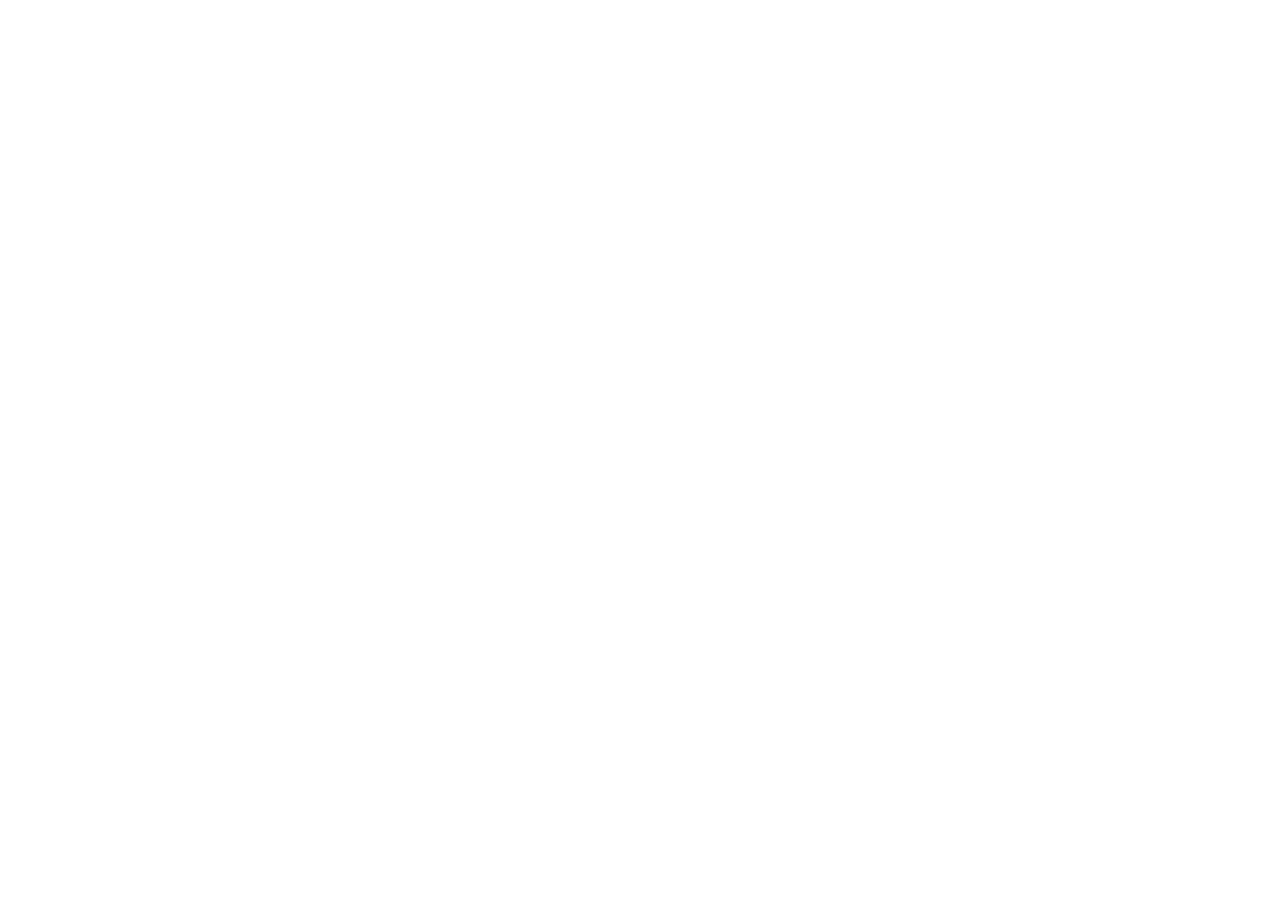
==== index.html @ 8315e6db "home page nav cor and card done" ====
<!DOCTYPE html>
<html lang="en">
<head>
    <meta charset="UTF-8">
    <meta name="viewport" content="width=device-width, initial-scale=1.0">
    <!-- Bootstrap 5 CDN -->
    <link href="https://cdn.jsdelivr.net/npm/bootstrap@5.0.2/dist/css/bootstrap.min.css" rel="stylesheet" integrity="sha384-EVSTQN3/azprG1Anm3QDgpJLIm9Nao0Yz1ztcQTwFspd3yD65VohhpuuCOmLASjC" crossorigin="anonymous">

    <title>Medinav Pharma</title>
</head>
<body>

    
</body>
</html>
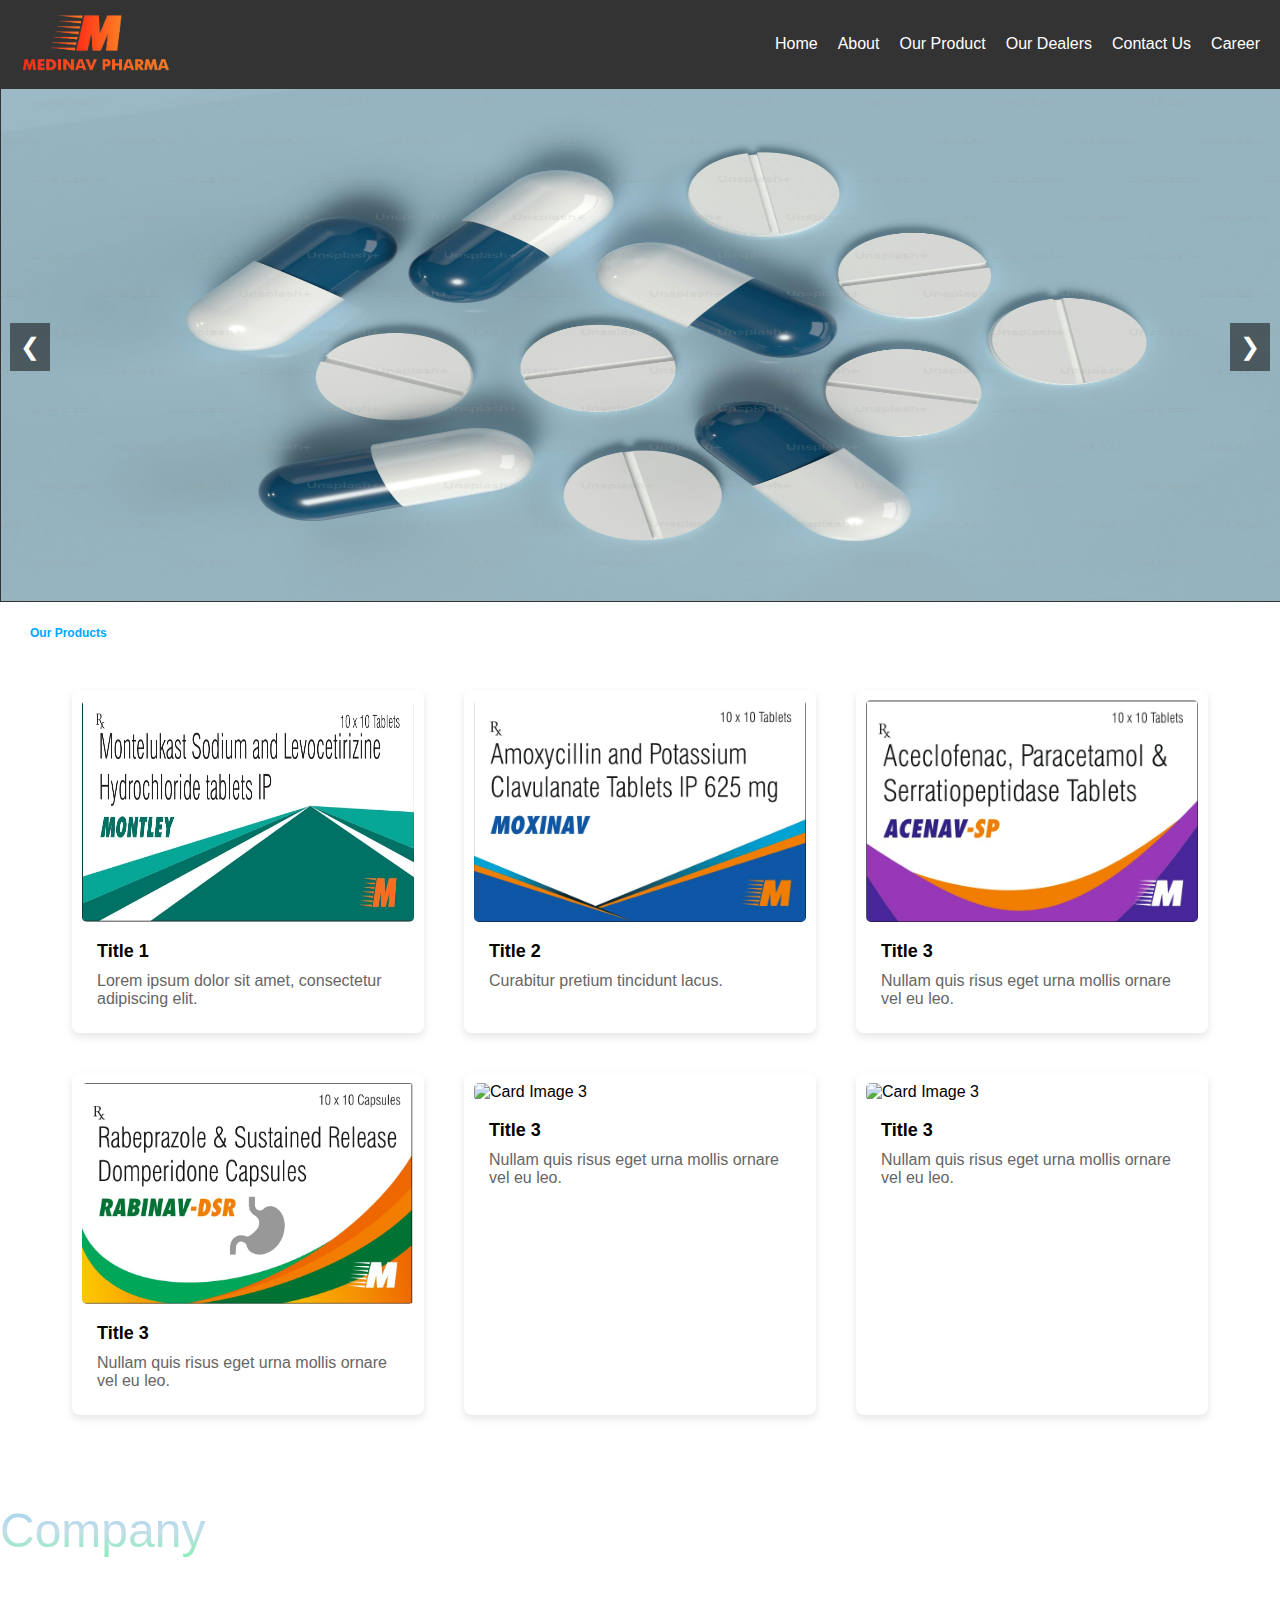
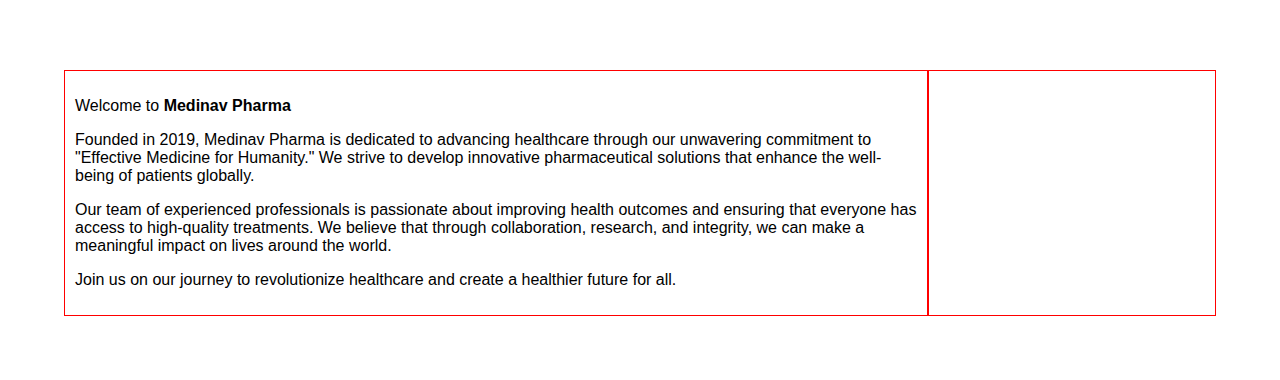
==== commit a0a130be: "final" ====
--- a/index.html
+++ b/index.html
@@ -1,15 +1,137 @@
 <!DOCTYPE html>
 <html lang="en">
-<head>
-    <meta charset="UTF-8">
-    <meta name="viewport" content="width=device-width, initial-scale=1.0">
-    <!-- Bootstrap 5 CDN -->
-    <link href="https://cdn.jsdelivr.net/npm/bootstrap@5.0.2/dist/css/bootstrap.min.css" rel="stylesheet" integrity="sha384-EVSTQN3/azprG1Anm3QDgpJLIm9Nao0Yz1ztcQTwFspd3yD65VohhpuuCOmLASjC" crossorigin="anonymous">
+  <head>
+    <meta charset="UTF-8" />
+    <meta name="viewport" content="width=device-width, initial-scale=1.0" />
+    <title>Medinav Pharma</title>
+   
+    <link rel="stylesheet" href="medinavstyle.css" />
+     <!-- <link href="https://cdn.jsdelivr.net/npm/bootstrap@5.0.2/dist/css/bootstrap.min.css" rel="stylesheet" integrity="sha384-EVSTQN3/azprG1Anm3QDgpJLIm9Nao0Yz1ztcQTwFspd3yD65VohhpuuCOmLASjC" crossorigin="anonymous"> -->
+  </head>
+  <body>
+    <header>
+      <nav class="navbar">
+        <div class="logo">
+          <a href="#"><img src="img/medinav-pharma.png" alt="" /></a>
+        </div>
+        <ul class="nav-links">
+          <li><a href="#home">Home</a></li>
+          <li><a href="#about">About</a></li>
+          <li><a href="#product">Our Product</a></li>
+          <li><a href="#dealers">Our Dealers</a></li>
+          <li><a href="#contact">Contact Us</a></li>
+          <li><a href="#career">Career</a></li>
+        </ul>
+        <div class="hamburger" id="hamburger">&#9776;</div>
+        <!-- hamburger  -->
+      </nav>
+    </header>
 
-    <title>Medinav Pharma</title>
-</head>
-<body>
+    <section class="carousel">
+      <div class="carousel-inner">
+        <div class="carousel-item active">
+          <img src="img/medicine-4.jpg" class="img-size" alt="Slide 1" />
+        </div>
+        <div class="carousel-item">
+          <img src="img/medicine-1.jpg" class="img-size" alt="Slide 2" />
+        </div>
+        <div class="carousel-item">
+          <img src="img/medicine-3.jpg" class="img-size" alt="Slide 3" />
+        </div>
+      </div>
+      <button class="carousel-control prev" id="prev">&#10094;</button>
+      <button class="carousel-control next" id="next">&#10095;</button>
+    </section>
+    <main>
+      <div class="main-header">
+        <p>Our Products</p>
+      </div>
 
-    
-</body>
-</html>+      <section class="card-container" id="product">
+        <div class="card">
+          <img src="img/Montley.jpeg" alt="Card Image 1" />
+          <div class="card-content">
+            <h2>Title 1</h2>
+            <p>Lorem ipsum dolor sit amet, consectetur adipiscing elit.</p>
+          </div>
+        </div>
+        <div class="card">
+          <img src="img/moxinav.jpeg" alt="Card Image 2" />
+          <div class="card-content">
+            <h2>Title 2</h2>
+            <p>Curabitur pretium tincidunt lacus.</p>
+          </div>
+        </div>
+        <div class="card">
+          <img src="img/acenav.jpeg" alt="Card Image 3" />
+          <div class="card-content">
+            <h2>Title 3</h2>
+            <p>Nullam quis risus eget urna mollis ornare vel eu leo.</p>
+          </div>
+        </div>
+        <div class="card">
+          <img src="img/rabinav.jpeg" alt="Card Image 3" />
+          <div class="card-content">
+            <h2>Title 3</h2>
+            <p>Nullam quis risus eget urna mollis ornare vel eu leo.</p>
+          </div>
+        </div>
+        <div class="card">
+          <img src="img/image3.jpg" alt="Card Image 3" />
+          <div class="card-content">
+            <h2>Title 3</h2>
+            <p>Nullam quis risus eget urna mollis ornare vel eu leo.</p>
+          </div>
+        </div>
+        <div class="card">
+          <!-- added Image in div  -->
+          <div class="card-img">
+            <img src="img/image3.jpg" alt="Card Image 3" />
+          </div>
+
+          <div class="card-content">
+            <h2>Title 3</h2>
+            <p>Nullam quis risus eget urna mollis ornare vel eu leo.</p>
+          </div>
+        </div>
+        <!-- Add more cards as needed -->
+      </section>
+
+      <!-- <div class="main-header">
+        <p id="title-text">Company</p>
+      </div> -->
+<section>
+    <p id="title-text">Company</p>
+</section>
+
+      <div class="company-into">
+        <div class="col" id="col1">
+          <p class="p1-title">Welcome to <strong>Medinav Pharma</strong> </p>
+          <p>
+            Founded in 2019, Medinav Pharma is dedicated to advancing healthcare
+            through our unwavering commitment to "Effective Medicine for
+            Humanity." We strive to develop innovative pharmaceutical solutions
+            that enhance the well-being of patients globally.
+          </p>
+          <p>
+            Our team of experienced professionals is passionate about improving
+            health outcomes and ensuring that everyone has access to
+            high-quality treatments. We believe that through collaboration,
+            research, and integrity, we can make a meaningful impact on lives
+            around the world.
+          </p>
+          <p>
+            Join us on our journey to revolutionize healthcare and create a
+            healthier future for all.
+          </p>
+        </div>
+        <div class="col" id="col2"></div>
+      </div>
+    </main>
+    <footer>
+
+
+    </footer>
+    <script src="medinavscript.js"></script>
+  </body>
+</html>
--- a/medinavstyle.css
+++ b/medinavstyle.css
@@ -0,0 +1,251 @@
+body {
+    margin: 0;
+    font-family: Arial, sans-serif;
+}
+.txt-bold{
+    font-weight: bold;
+}
+.txt-22{
+    font-size: 22px;
+}
+.txt-25{
+    font-size: 25px;
+}
+.txt-20{
+    font-size: 20px;
+}
+.txt-18{
+    font-size: 18px;
+}
+
+
+header {
+    background-color: #333;
+}
+
+.navbar {
+    display: flex;
+    justify-content: space-between;
+    align-items: center;
+    padding: 10px 20px;
+    position: relative;
+}
+
+.navbar .logo a {
+    color: white;
+    text-decoration: none;
+    font-size: 24px;
+    font-weight: bold;
+
+}
+.navbar .logo a img{
+    width: 150px;
+}
+
+.nav-links {
+    list-style: none;
+    padding: 0;
+    margin: 0;
+    display: flex;
+}
+
+.nav-links li {
+    margin-left: 20px;
+}
+
+.nav-links a {
+    color: white;
+    text-decoration: none;
+    font-size: 16px;
+}
+
+.hamburger {
+    display: none;
+    font-size: 24px;
+    color: white;
+    cursor: pointer;
+  
+}
+
+@media (max-width: 768px) {
+    .nav-links {
+        display: none;
+        flex-direction: column;
+        width: 100%;
+        position: absolute;
+        top: 60px;
+        left: 0;
+        /* background-color: #333; */
+        background-color: rgba(51, 51, 51, 0.3);
+        padding-left: 2rem;
+        z-index: 100;
+        
+    }
+
+    .nav-links.active {
+        display: flex;
+    
+    }
+
+    .nav-links li {
+        margin: 10px 0;
+    }
+
+    .hamburger {
+        display: block;        
+    }
+    
+}
+
+/* ************************************************************ */
+
+.carousel {
+    position: relative;
+    max-width: 100%;
+    overflow: hidden;
+   
+}
+
+.carousel-inner {
+    display: flex;
+    transition: transform 0.5s ease-in-out;
+}
+
+.carousel-item {
+    min-width: 100%;
+    
+}
+
+.carousel-item img {
+    border:1px solid #333;
+    width:100%;
+    aspect-ratio: 5/2; /*   width/height    */
+    /*   4/2 in this case 4 is width and 2 is hieght    */
+    /* object-fit:cover; */
+    display: inline-block;
+   
+}
+
+.carousel-control {
+    position: absolute;
+    top: 50%;
+    transform: translateY(-50%);
+    background-color: rgba(0, 0, 0, 0.5);
+    color: white;
+    border: none;
+    padding: 10px;
+    cursor: pointer;
+    font-size: 24px;
+    /* z-index: 100; */
+
+}
+
+.prev {
+    left: 10px;
+}
+
+.next {
+    right: 10px;
+}
+
+/* *************************************************
+ */
+ .card-container {
+    display: flex;
+    flex-wrap: wrap;
+    justify-content: center;
+    padding: 20px;
+}
+
+.card {
+    background-color: white;
+    border-radius: 8px;
+    box-shadow: 0 4px 8px rgba(0, 0, 0, 0.1);
+    margin: 20px;
+    padding: 10px;
+   
+    /* width: calc(33.333% - 20px); 3 cards per row with margin */
+    width: calc(30% - 20px); /* 3 cards per row with margin */
+    
+    box-sizing: border-box;
+    overflow: hidden;
+    transition: transform 0.3s ease;
+}
+
+.card img {
+    width: 100%;
+    border-radius: 5px;
+    height: auto;
+    overflow: hidden;    /* new added */
+    /* padding: 2px;
+    border-radius: 8px;*/
+    aspect-ratio: 3/2;
+    
+}
+.card img:hover{
+    transform: scale(1.1);
+    transition: ease-in 0.3s;
+}
+
+.card-content {
+    padding: 15px;
+}
+
+.card-content h2 {
+    margin: 0 0 10px;
+    font-size: 18px;
+}
+
+.card-content p {
+    margin: 0;
+    color: #666;
+}
+
+
+
+/* .card:hover {
+    transform: scale(1.03);
+} */
+
+@media (max-width: 768px) {
+    .card {
+        width: calc(50% - 20px); /* 2 cards per row on tablets */
+    }
+}
+
+@media (max-width: 480px) {
+    .card {
+        width: 100%; /* 1 card per row on mobile */
+    }
+}
+
+.main-header{
+    padding: 10px 30px;
+    color: rgb(0, 166, 255);
+    font-size:40px;
+    font-weight: bolder;
+}
+.main-header p{
+    font-size: 30%;
+    margin-top: 10px;
+    margin-bottom: 0px;
+}
+
+.company-into{
+    display: grid;
+    padding: 4rem;
+    grid-template-columns: 3fr 1fr;
+}
+
+.col{
+    padding: 10px;
+    border: 1px solid red;
+    
+}
+
+#title-text{
+    font-size:3rem;
+    background: -webkit-linear-gradient(#99d3ee, #c3dde9, #8aeeb9);
+    background-clip: text;
+    -webkit-text-fill-color: transparent;
+  }
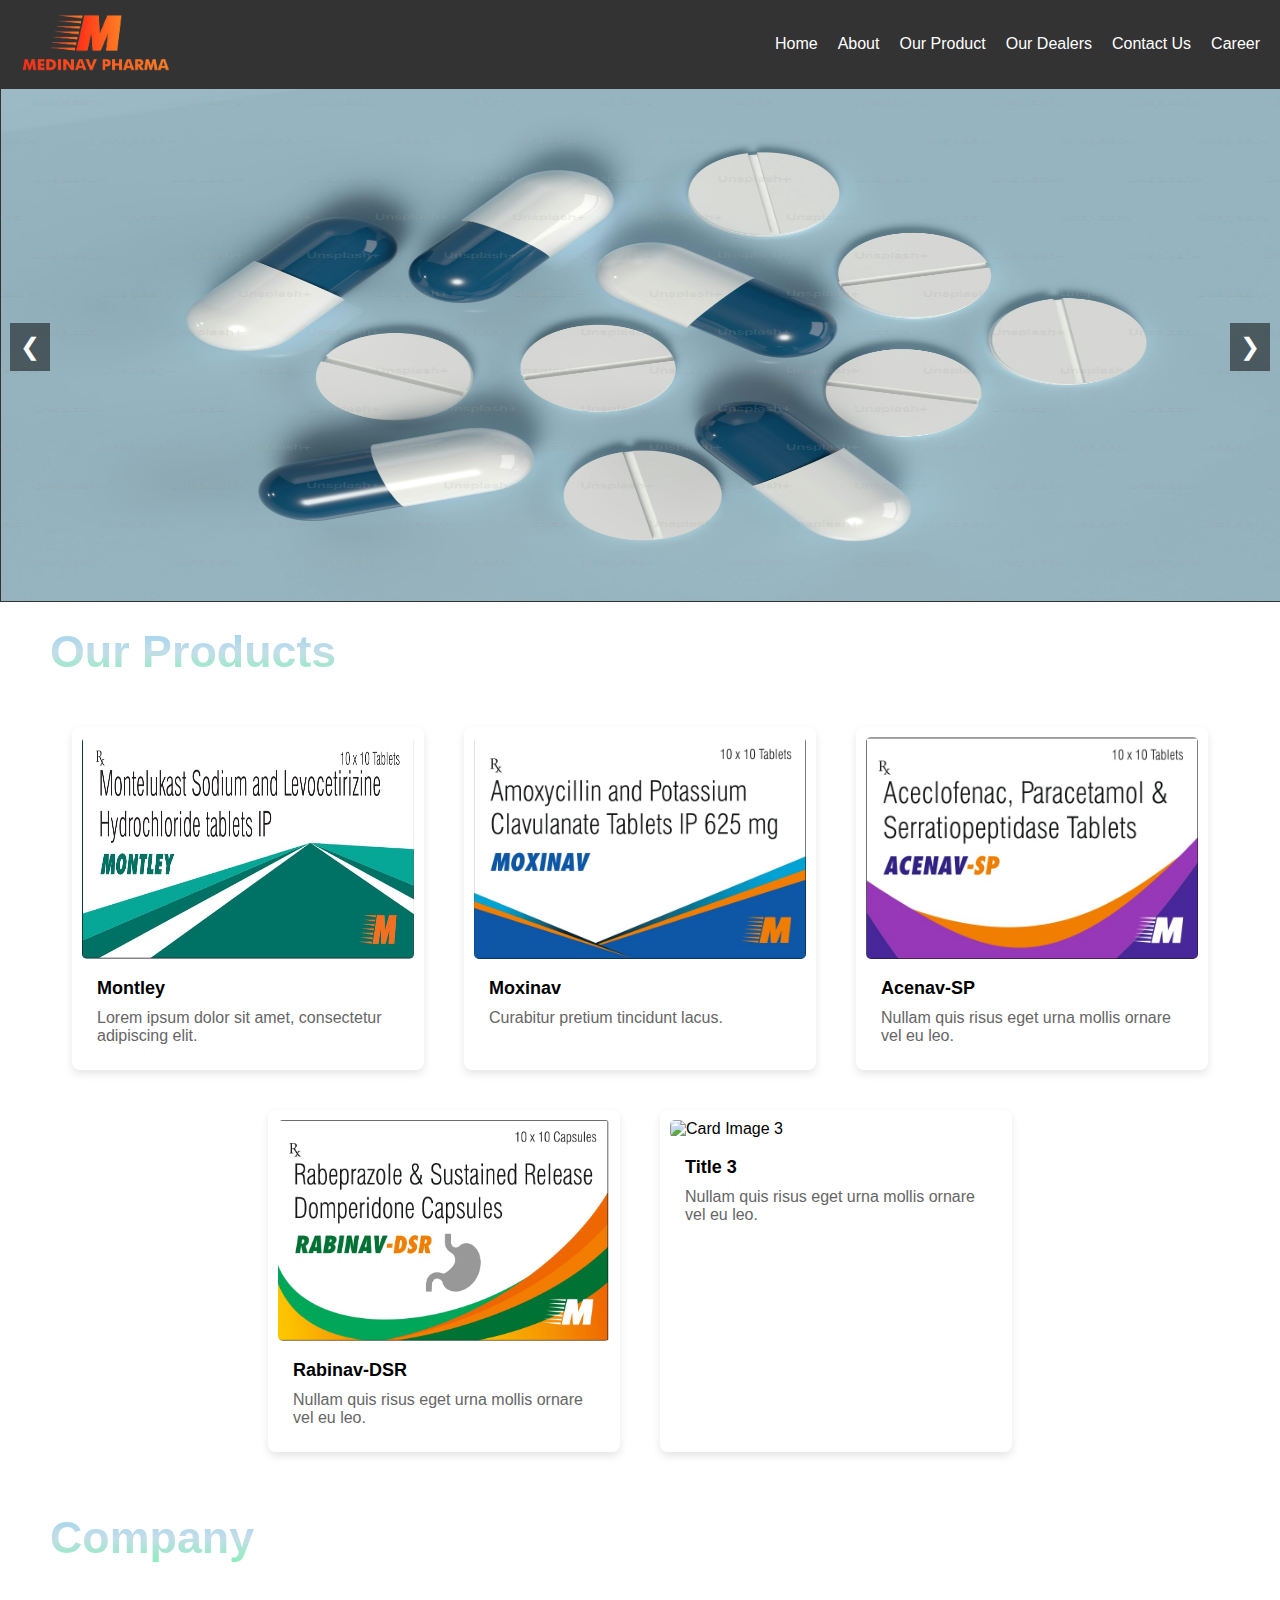
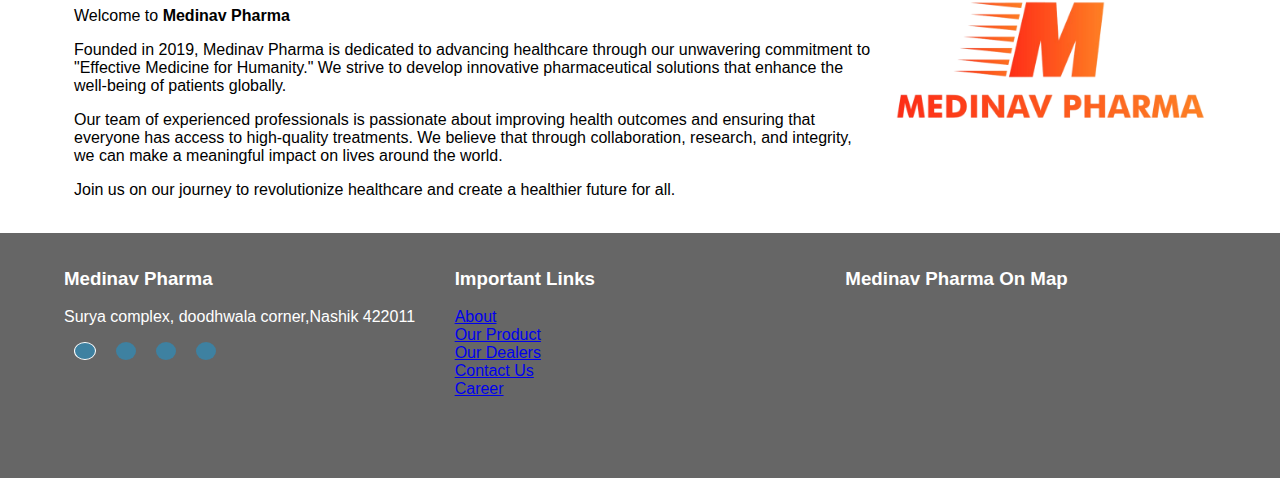
==== commit d5fe0466: "update footer" ====
--- a/index.html
+++ b/index.html
@@ -4,9 +4,10 @@
     <meta charset="UTF-8" />
     <meta name="viewport" content="width=device-width, initial-scale=1.0" />
     <title>Medinav Pharma</title>
-   
+
     <link rel="stylesheet" href="medinavstyle.css" />
-     <!-- <link href="https://cdn.jsdelivr.net/npm/bootstrap@5.0.2/dist/css/bootstrap.min.css" rel="stylesheet" integrity="sha384-EVSTQN3/azprG1Anm3QDgpJLIm9Nao0Yz1ztcQTwFspd3yD65VohhpuuCOmLASjC" crossorigin="anonymous"> -->
+    <!-- <link href="https://cdn.jsdelivr.net/npm/bootstrap@5.0.2/dist/css/bootstrap.min.css" rel="stylesheet" integrity="sha384-EVSTQN3/azprG1Anm3QDgpJLIm9Nao0Yz1ztcQTwFspd3yD65VohhpuuCOmLASjC" crossorigin="anonymous"> -->
+    <link rel="stylesheet" href="https://cdnjs.cloudflare.com/ajax/libs/font-awesome/6.6.0/css/all.min.css" integrity="sha512-Kc323vGBEqzTmouAECnVceyQqyqdsSiqLQISBL29aUW4U/M7pSPA/gEUZQqv1cwx4OnYxTxve5UMg5GT6L4JJg==" crossorigin="anonymous" referrerpolicy="no-referrer" />
   </head>
   <body>
     <header>
@@ -44,35 +45,35 @@
     </section>
     <main>
       <div class="main-header">
-        <p>Our Products</p>
+        <p id="title-text">Our Products</p>
       </div>
 
       <section class="card-container" id="product">
         <div class="card">
           <img src="img/Montley.jpeg" alt="Card Image 1" />
           <div class="card-content">
-            <h2>Title 1</h2>
+            <h2>Montley</h2>
             <p>Lorem ipsum dolor sit amet, consectetur adipiscing elit.</p>
           </div>
         </div>
         <div class="card">
           <img src="img/moxinav.jpeg" alt="Card Image 2" />
           <div class="card-content">
-            <h2>Title 2</h2>
+            <h2>Moxinav</h2>
             <p>Curabitur pretium tincidunt lacus.</p>
           </div>
         </div>
         <div class="card">
           <img src="img/acenav.jpeg" alt="Card Image 3" />
           <div class="card-content">
-            <h2>Title 3</h2>
+            <h2>Acenav-SP</h2>
             <p>Nullam quis risus eget urna mollis ornare vel eu leo.</p>
           </div>
         </div>
         <div class="card">
           <img src="img/rabinav.jpeg" alt="Card Image 3" />
           <div class="card-content">
-            <h2>Title 3</h2>
+            <h2>Rabinav-DSR</h2>
             <p>Nullam quis risus eget urna mollis ornare vel eu leo.</p>
           </div>
         </div>
@@ -83,9 +84,9 @@
             <p>Nullam quis risus eget urna mollis ornare vel eu leo.</p>
           </div>
         </div>
-        <div class="card">
+        <!--  <div class="card"> -->
           <!-- added Image in div  -->
-          <div class="card-img">
+          <!-- <div class="card-img">
             <img src="img/image3.jpg" alt="Card Image 3" />
           </div>
 
@@ -93,44 +94,97 @@
             <h2>Title 3</h2>
             <p>Nullam quis risus eget urna mollis ornare vel eu leo.</p>
           </div>
-        </div>
+        </div> --> 
         <!-- Add more cards as needed -->
       </section>
 
       <!-- <div class="main-header">
         <p id="title-text">Company</p>
       </div> -->
-<section>
-    <p id="title-text">Company</p>
-</section>
 
-      <div class="company-into">
-        <div class="col" id="col1">
-          <p class="p1-title">Welcome to <strong>Medinav Pharma</strong> </p>
-          <p>
-            Founded in 2019, Medinav Pharma is dedicated to advancing healthcare
-            through our unwavering commitment to "Effective Medicine for
-            Humanity." We strive to develop innovative pharmaceutical solutions
-            that enhance the well-being of patients globally.
-          </p>
-          <p>
-            Our team of experienced professionals is passionate about improving
-            health outcomes and ensuring that everyone has access to
-            high-quality treatments. We believe that through collaboration,
-            research, and integrity, we can make a meaningful impact on lives
-            around the world.
-          </p>
-          <p>
-            Join us on our journey to revolutionize healthcare and create a
-            healthier future for all.
-          </p>
+      <div class="main-header">
+        <p id="title-text">Company</p>
+      </div>
+
+      <section>
+        <div class="company-into">
+          <div class="col" id="col1">
+            <p class="p1-title">Welcome to <strong>Medinav Pharma</strong></p>
+            <p>
+              Founded in 2019, Medinav Pharma is dedicated to advancing
+              healthcare through our unwavering commitment to "Effective
+              Medicine for Humanity." We strive to develop innovative
+              pharmaceutical solutions that enhance the well-being of patients
+              globally.
+            </p>
+            <p>
+              Our team of experienced professionals is passionate about
+              improving health outcomes and ensuring that everyone has access to
+              high-quality treatments. We believe that through collaboration,
+              research, and integrity, we can make a meaningful impact on lives
+              around the world.
+            </p>
+            <p>
+              Join us on our journey to revolutionize healthcare and create a
+              healthier future for all.
+            </p>
+          </div>
+          <div class="col" id="col2">
+            <img
+              src="img/medinav-pharma.png"
+              width="200px"
+              class="responsive"
+              alt=""
+            />
+          </div>
         </div>
-        <div class="col" id="col2"></div>
+      </section>
+    </main>
+    <footer class="d-flex col-gap-2">
+      <div class="footer-col">
+        <h3>Medinav Pharma</h3>
+        <p>Surya complex, doodhwala corner,Nashik 422011</p>
+        <div class="social-icons d-flex"  >
+            <div class="social-icons-item" style="border: 1px solid;">
+              <a href=""><i class="fa-brands fa-linkedin"></i> </a>
+            </div>
+            <div class="social-icons-item">
+              <a href=""><i class="fa-brands fa-instagram"></i></a>
+            </div>
+            <div class="social-icons-item">
+              <a href=""><i class="fa-brands fa-facebook"></i></a>
+            </div>
+            <div class="social-icons-item">
+              <a href=""><i class="fa-brands fa-whatsapp"></i></a>
+            </div>
+        </div>
       </div>
-    </main>
-    <footer>
-
-
+      <div class="footer-col">
+        <h3>Important Links</h3>
+        <div class="imp-links-item">
+          <a href="#">About</a>
+        </div>
+        <div class="imp-links-item">
+          <a href="#">Our Product</a>
+        </div>
+        <div class="imp-links-item">
+          <a href="#">Our Dealers</a>
+        </div>
+        <div class="imp-links-item">
+          <a href="#">Contact Us</a>
+        </div>
+        <div class="imp-links-item">
+          <a href="#">
+            Career</a>
+        </div>
+      </div>
+      <div class="footer-col">
+        <h3>Medinav Pharma On Map</h3>
+        <div class="map">
+          <!-- <iframe src="https://www.google.com/maps/embed?pb=!1m14!1m8!1m3!1d14997.632442992854!2d73.8093633!3d19.9913792!3m2!1i1024!2i768!4f13.1!3m3!1m2!1s0x3bddeaf02aa0a21f%3A0x1236debe7d9948e9!2sSurya%20Complex!5e0!3m2!1sen!2sin!4v1727776675451!5m2!1sen!2sin" width="400" height="300" style="border:0;" allowfullscreen="" loading="lazy" referrerpolicy="no-referrer-when-downgrade" class="responsive"></iframe> -->
+          <iframe src="https://www.google.com/maps/embed?pb=!1m14!1m8!1m3!1d14997.632442992854!2d73.8093633!3d19.9913792!3m2!1i1024!2i768!4f13.1!3m3!1m2!1s0x3bddeaf02aa0a21f%3A0x1236debe7d9948e9!2sSurya%20Complex!5e0!3m2!1sen!2sin!4v1727776675451!5m2!1sen!2sin"  style="border:0;" allowfullscreen="" loading="lazy" referrerpolicy="no-referrer-when-downgrade" class="responsive"></iframe>
+        </div>
+      </div>
     </footer>
     <script src="medinavscript.js"></script>
   </body>
--- a/medinavstyle.css
+++ b/medinavstyle.css
@@ -1,251 +1,303 @@
 body {
-    margin: 0;
-    font-family: Arial, sans-serif;
-}
-.txt-bold{
-    font-weight: bold;
-}
-.txt-22{
-    font-size: 22px;
-}
-.txt-25{
-    font-size: 25px;
-}
-.txt-20{
-    font-size: 20px;
-}
-.txt-18{
-    font-size: 18px;
-}
-
+  margin: 0;
+  font-family: Arial, sans-serif;
+}
+.txt-bold {
+  font-weight: bold;
+}
+.txt-22 {
+  font-size: 22px;
+}
+.txt-25 {
+  font-size: 25px;
+}
+.txt-20 {
+  font-size: 20px;
+}
+.txt-18 {
+  font-size: 18px;
+}
 
 header {
-    background-color: #333;
+  background-color: #333;
 }
 
 .navbar {
+  display: flex;
+  justify-content: space-between;
+  align-items: center;
+  padding: 10px 20px;
+  position: relative;
+}
+
+.navbar .logo a {
+  color: white;
+  text-decoration: none;
+  font-size: 24px;
+  font-weight: bold;
+}
+.navbar .logo a img {
+  width: 150px;
+}
+
+.nav-links {
+  list-style: none;
+  padding: 0;
+  margin: 0;
+  display: flex;
+}
+
+.nav-links li {
+  margin-left: 20px;
+}
+
+.nav-links a {
+  color: white;
+  text-decoration: none;
+  font-size: 16px;
+}
+
+.hamburger {
+  display: none;
+  font-size: 24px;
+  color: white;
+  cursor: pointer;
+}
+
+@media (max-width: 768px) {
+  .nav-links {
+    display: none;
+    flex-direction: column;
+    width: 100%;
+    position: absolute;
+    top: 60px;
+    left: 0;
+    /* background-color: #333; */
+    background-color: rgba(51, 51, 51, 0.3);
+    padding-left: 2rem;
+    z-index: 100;
+  }
+
+  .nav-links.active {
     display: flex;
-    justify-content: space-between;
-    align-items: center;
-    padding: 10px 20px;
-    position: relative;
-}
-
-.navbar .logo a {
-    color: white;
-    text-decoration: none;
-    font-size: 24px;
-    font-weight: bold;
-
-}
-.navbar .logo a img{
-    width: 150px;
-}
-
-.nav-links {
-    list-style: none;
-    padding: 0;
-    margin: 0;
-    display: flex;
-}
-
-.nav-links li {
-    margin-left: 20px;
-}
-
-.nav-links a {
-    color: white;
-    text-decoration: none;
-    font-size: 16px;
-}
-
-.hamburger {
-    display: none;
-    font-size: 24px;
-    color: white;
-    cursor: pointer;
-  
-}
-
-@media (max-width: 768px) {
-    .nav-links {
-        display: none;
-        flex-direction: column;
-        width: 100%;
-        position: absolute;
-        top: 60px;
-        left: 0;
-        /* background-color: #333; */
-        background-color: rgba(51, 51, 51, 0.3);
-        padding-left: 2rem;
-        z-index: 100;
-        
-    }
-
-    .nav-links.active {
-        display: flex;
-    
-    }
-
-    .nav-links li {
-        margin: 10px 0;
-    }
-
-    .hamburger {
-        display: block;        
-    }
-    
+  }
+
+  .nav-links li {
+    margin: 10px 0;
+  }
+
+  .hamburger {
+    display: block;
+  }
 }
 
 /* ************************************************************ */
 
 .carousel {
-    position: relative;
-    max-width: 100%;
-    overflow: hidden;
-   
+  position: relative;
+  max-width: 100%;
+  overflow: hidden;
 }
 
 .carousel-inner {
-    display: flex;
-    transition: transform 0.5s ease-in-out;
+  display: flex;
+  transition: transform 0.5s ease-in-out;
 }
 
 .carousel-item {
-    min-width: 100%;
-    
+  min-width: 100%;
 }
 
 .carousel-item img {
-    border:1px solid #333;
-    width:100%;
-    aspect-ratio: 5/2; /*   width/height    */
-    /*   4/2 in this case 4 is width and 2 is hieght    */
-    /* object-fit:cover; */
-    display: inline-block;
-   
+  border: 1px solid #333;
+  width: 100%;
+  aspect-ratio: 5/2; /*   width/height    */
+  /*   4/2 in this case 4 is width and 2 is hieght    */
+  /* object-fit:cover; */
+  display: inline-block;
 }
 
 .carousel-control {
-    position: absolute;
-    top: 50%;
-    transform: translateY(-50%);
-    background-color: rgba(0, 0, 0, 0.5);
-    color: white;
-    border: none;
-    padding: 10px;
-    cursor: pointer;
-    font-size: 24px;
-    /* z-index: 100; */
-
+  position: absolute;
+  top: 50%;
+  transform: translateY(-50%);
+  background-color: rgba(0, 0, 0, 0.5);
+  color: white;
+  border: none;
+  padding: 10px;
+  cursor: pointer;
+  font-size: 24px;
+  /* z-index: 100; */
 }
 
 .prev {
-    left: 10px;
+  left: 10px;
 }
 
 .next {
-    right: 10px;
+  right: 10px;
 }
 
 /* *************************************************
  */
- .card-container {
-    display: flex;
-    flex-wrap: wrap;
-    justify-content: center;
-    padding: 20px;
+.card-container {
+  display: flex;
+  flex-wrap: wrap;
+  justify-content: center;
+  padding: 20px;
 }
 
 .card {
-    background-color: white;
-    border-radius: 8px;
-    box-shadow: 0 4px 8px rgba(0, 0, 0, 0.1);
-    margin: 20px;
-    padding: 10px;
-   
-    /* width: calc(33.333% - 20px); 3 cards per row with margin */
-    width: calc(30% - 20px); /* 3 cards per row with margin */
-    
-    box-sizing: border-box;
-    overflow: hidden;
-    transition: transform 0.3s ease;
+  background-color: white;
+  border-radius: 8px;
+  box-shadow: 0 4px 8px rgba(0, 0, 0, 0.1);
+  margin: 20px;
+  padding: 10px;
+
+  /* width: calc(33.333% - 20px); 3 cards per row with margin */
+  width: calc(30% - 20px); /* 3 cards per row with margin */
+
+  box-sizing: border-box;
+  overflow: hidden;
+  transition: transform 0.3s ease;
 }
 
 .card img {
-    width: 100%;
-    border-radius: 5px;
-    height: auto;
-    overflow: hidden;    /* new added */
-    /* padding: 2px;
+  width: 100%;
+  border-radius: 5px;
+  height: auto;
+  overflow: hidden; /* new added */
+  /* padding: 2px;
     border-radius: 8px;*/
-    aspect-ratio: 3/2;
-    
-}
-.card img:hover{
-    transform: scale(1.1);
-    transition: ease-in 0.3s;
+  aspect-ratio: 3/2;
+}
+.card img:hover {
+  transform: scale(1.1);
+  transition: ease-in 0.3s;
 }
 
 .card-content {
-    padding: 15px;
+  padding: 15px;
 }
 
 .card-content h2 {
-    margin: 0 0 10px;
-    font-size: 18px;
+  margin: 0 0 10px;
+  font-size: 18px;
 }
 
 .card-content p {
-    margin: 0;
-    color: #666;
-}
-
-
+  margin: 0;
+  color: #666;
+}
+
+.responsive {
+  width: 100%;
+  height: auto;
+}
 
 /* .card:hover {
     transform: scale(1.03);
 } */
 
 @media (max-width: 768px) {
-    .card {
-        width: calc(50% - 20px); /* 2 cards per row on tablets */
-    }
+  .card {
+    width: calc(50% - 20px); /* 2 cards per row on tablets */
+  }
+  /* footer */
+  .company-into,
+  footer {
+    display: flex;
+    flex-direction: column;
+  }
+  .company-into img {
+    max-width: 400px;
+  }
+  .footer-col{
+    width: 100% !important;
+}
+  /* footer */
 }
 
 @media (max-width: 480px) {
-    .card {
-        width: 100%; /* 1 card per row on mobile */
-    }
-}
-
-.main-header{
-    padding: 10px 30px;
-    color: rgb(0, 166, 255);
-    font-size:40px;
-    font-weight: bolder;
-}
-.main-header p{
-    font-size: 30%;
-    margin-top: 10px;
-    margin-bottom: 0px;
-}
-
-.company-into{
-    display: grid;
-    padding: 4rem;
-    grid-template-columns: 3fr 1fr;
-}
-
-.col{
-    padding: 10px;
-    border: 1px solid red;
-    
-}
-
-#title-text{
-    font-size:3rem;
-    background: -webkit-linear-gradient(#99d3ee, #c3dde9, #8aeeb9);
-    background-clip: text;
-    -webkit-text-fill-color: transparent;
-  }
+  .card {
+    width: 100%; /* 1 card per row on mobile */
+  }
+  .social-icons {
+    display: flex;
+    flex-wrap: wrap;
+  }
+  .social-icons-item {
+    margin-bottom: 10px;
+  }
+
+}
+
+@media (max-width: 370px) {
+  .social-icons {
+    row-gap: 10px;
+  }
+}
+
+.main-header {
+  padding: 10px 30px;
+  color: rgb(0, 166, 255);
+  font-size: 40px;
+  font-weight: bolder;
+}
+.main-header p {
+  font-size: 30%;
+  margin-top: 10px;
+  margin-bottom: 0px;
+}
+
+.company-into {
+  display: flex;
+  padding: 0.5rem 4rem;
+  /* grid-template-columns: 3fr 1fr; */
+}
+
+.col {
+  padding: 10px;
+  /* border: 1px solid red;s */
+}
+
+.d-flex {
+  display: flex;
+}
+.col-gap-2 {
+  column-gap: 20px;
+}
+
+#title-text {
+  font-size: 2.8rem;
+  background: -webkit-linear-gradient(#99d3ee, #c3dde9, #8aeeb9);
+  background-clip: text;
+  padding: 0px 20px;
+  -webkit-text-fill-color: transparent;
+}
+
+footer {
+  background-color: #666;
+  padding: 1rem 4rem;
+  color: white;
+}
+.footer-col{
+    width: 33.33%;
+}
+
+.social-icons-item {
+  padding: 8px 10px;
+  background-color: #3e81a1;
+  border-radius: 50%;
+  margin: 0px 10px;
+}
+.social-icons-item:hover {
+}
+.social-icons i {
+  color: white;
+  font-size: large;
+}
+
+.footer-col {
+  text-wrap: wrap;
+}
